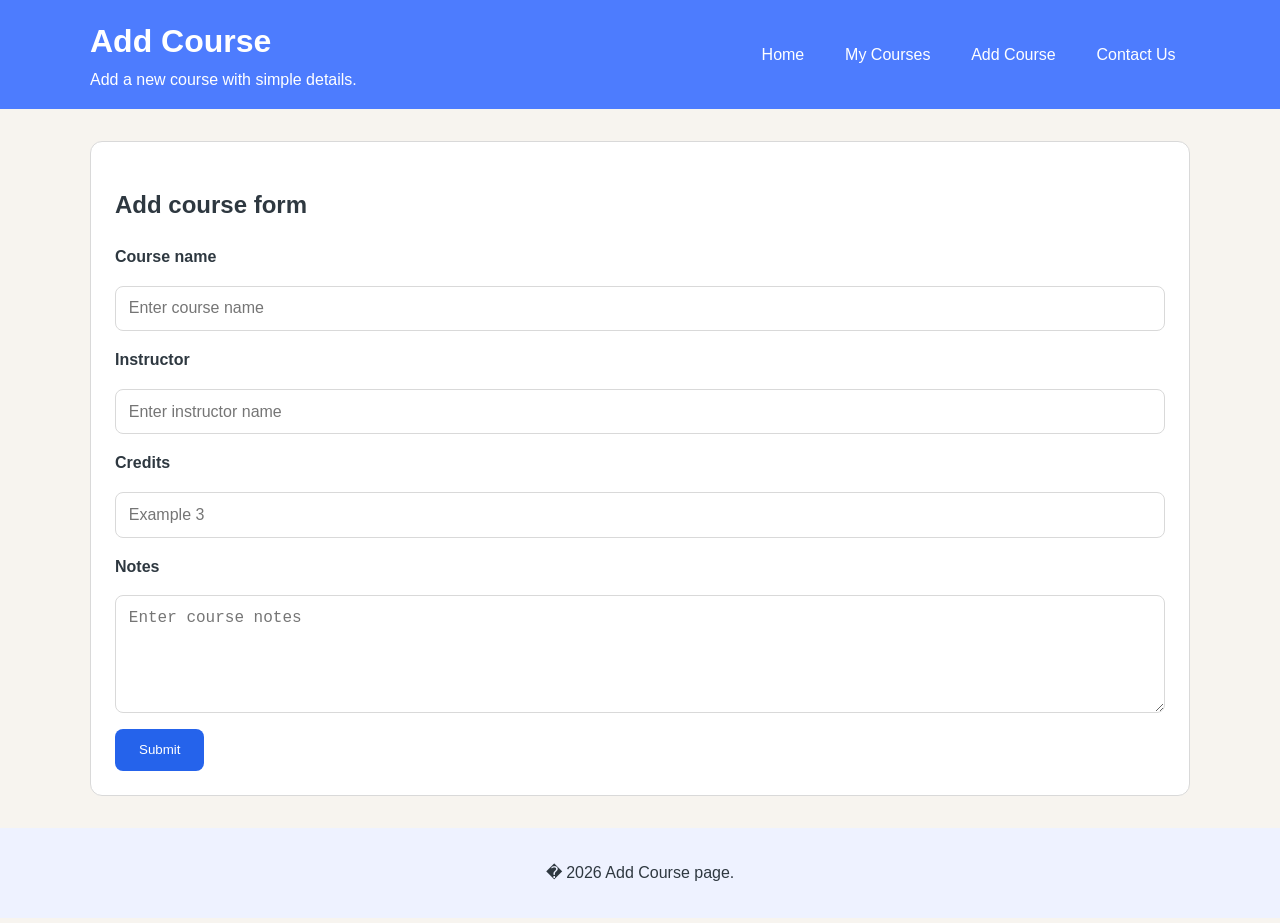
==== add-course.html @ b7f3f4e0 "first commit" ====
<!DOCTYPE html>
<html lang="en">
<head>
  <meta charset="UTF-8">
  <meta name="viewport" content="width=device-width, initial-scale=1.0">
  <title>Add Course | Course Website</title>
  <link rel="stylesheet" href="styles.css">
</head>
<body>
  <header>
    <div class="container header-inner">
      <div>
        <h1>Add Course</h1>
        <p>Add a new course with simple details.</p>
      </div>
      <nav>
        <a href="index.html">Home</a>
        <a href="my-courses.html">My Courses</a>
        <a href="add-course.html">Add Course</a>
        <a href="contact.html">Contact Us</a>
      </nav>
    </div>
  </header>

  <main>
    <section class="container form-section">
      <h2>Add course form</h2>
      <form>
        <label for="course-name">Course name</label>
        <input type="text" id="course-name" name="course-name" placeholder="Enter course name">

        <label for="instructor">Instructor</label>
        <input type="text" id="instructor" name="instructor" placeholder="Enter instructor name">

        <label for="credits">Credits</label>
        <input type="number" id="credits" name="credits" min="1" max="10" placeholder="Example 3">

        <label for="notes">Notes</label>
        <textarea id="notes" name="notes" rows="5" placeholder="Enter course notes"></textarea>

        <button type="submit">Submit</button>
      </form>
    </section>
  </main>

  <footer>
    <div class="container footer-inner">
      <p>� 2026 Add Course page.</p>
    </div>
  </footer>
</body>
</html>
---- styles.css ----
:root {
  --main-bg: #f7f4ef;
  --nav-bg: #4d7cfe;
  --nav-text: #ffffff;
  --card-bg: #ffffff;
  --border: #d9d9d9;
  --text: #2e3840;
  --accent: #2563eb;
}

* {
  box-sizing: border-box;
}

body {
  margin: 0;
  font-family: Arial, sans-serif;
  background-color: var(--main-bg);
  color: var(--text);
  line-height: 1.6;
}

.container {
  width: min(1100px, 90%);
  margin: 0 auto;
}

header {
  background-color: var(--nav-bg);
  color: var(--nav-text);
}

.header-inner {
  display: flex;
  justify-content: space-between;
  align-items: center;
  gap: 1rem;
  padding: 1rem 0;
  flex-wrap: wrap;
}

header h1,
header p {
  margin: 0;
}

nav {
  display: flex;
  gap: 0.75rem;
  flex-wrap: wrap;
}

nav a {
  text-decoration: none;
  color: var(--nav-text);
  padding: 0.5rem 0.9rem;
  border-radius: 6px;
  transition: background-color 0.2s ease;
}

nav a:hover {
  background-color: rgba(255, 255, 255, 0.2);
}

main {
  padding: 2rem 0;
}

.hero {
  background-color: var(--card-bg);
  border: 1px solid var(--border);
  border-radius: 12px;
  padding: 2rem;
  margin-bottom: 1.5rem;
}

.info {
  display: grid;
  gap: 1rem;
}

.info article {
  background-color: var(--card-bg);
  border: 1px solid var(--border);
  border-radius: 10px;
  padding: 1.2rem;
}

footer {
  background-color: #eef2ff;
  padding: 1rem 0;
}

.footer-inner {
  text-align: center;
}

.table-section,
.form-section,
.contact-section {
  background-color: var(--card-bg);
  border: 1px solid var(--border);
  border-radius: 12px;
  padding: 1.5rem;
}

table {
  width: 100%;
  border-collapse: collapse;
  margin-top: 1rem;
}

thead {
  background-color: #eef4ff;
}

th,
td {
  border: 1px solid var(--border);
  padding: 0.9rem;
  text-align: left;
}

tbody tr:hover {
  background-color: #f2f7ff;
}

form {
  display: grid;
  gap: 1rem;
}

label {
  font-weight: bold;
}

input[type="text"],
input[type="number"],
textarea {
  width: 100%;
  padding: 0.8rem;
  border: 1px solid var(--border);
  border-radius: 8px;
  font-size: 1rem;
}

input:focus,
textarea:focus {
  outline: 2px solid var(--accent);
}

button {
  width: fit-content;
  padding: 0.85rem 1.5rem;
  border: none;
  border-radius: 8px;
  background-color: var(--accent);
  color: white;
  cursor: pointer;
  transition: opacity 0.2s ease, transform 0.2s ease;
}

button:hover {
  opacity: 0.9;
  transform: translateY(-1px);
}

ul {
  list-style: none;
  padding: 0;
}

ul li {
  padding: 0.4rem 0;
}

@media (max-width: 768px) {
  .header-inner {
    flex-direction: column;
    align-items: flex-start;
  }

  nav {
    width: 100%;
    justify-content: space-between;
  }

  nav a {
    flex: 1 1 auto;
    text-align: center;
  }

  .info {
    grid-template-columns: 1fr;
  }
}

@media (max-width: 480px) {
  .hero,
  .table-section,
  .form-section,
  .contact-section {
    padding: 1rem;
  }

  th,
  td {
    padding: 0.7rem;
  }
}
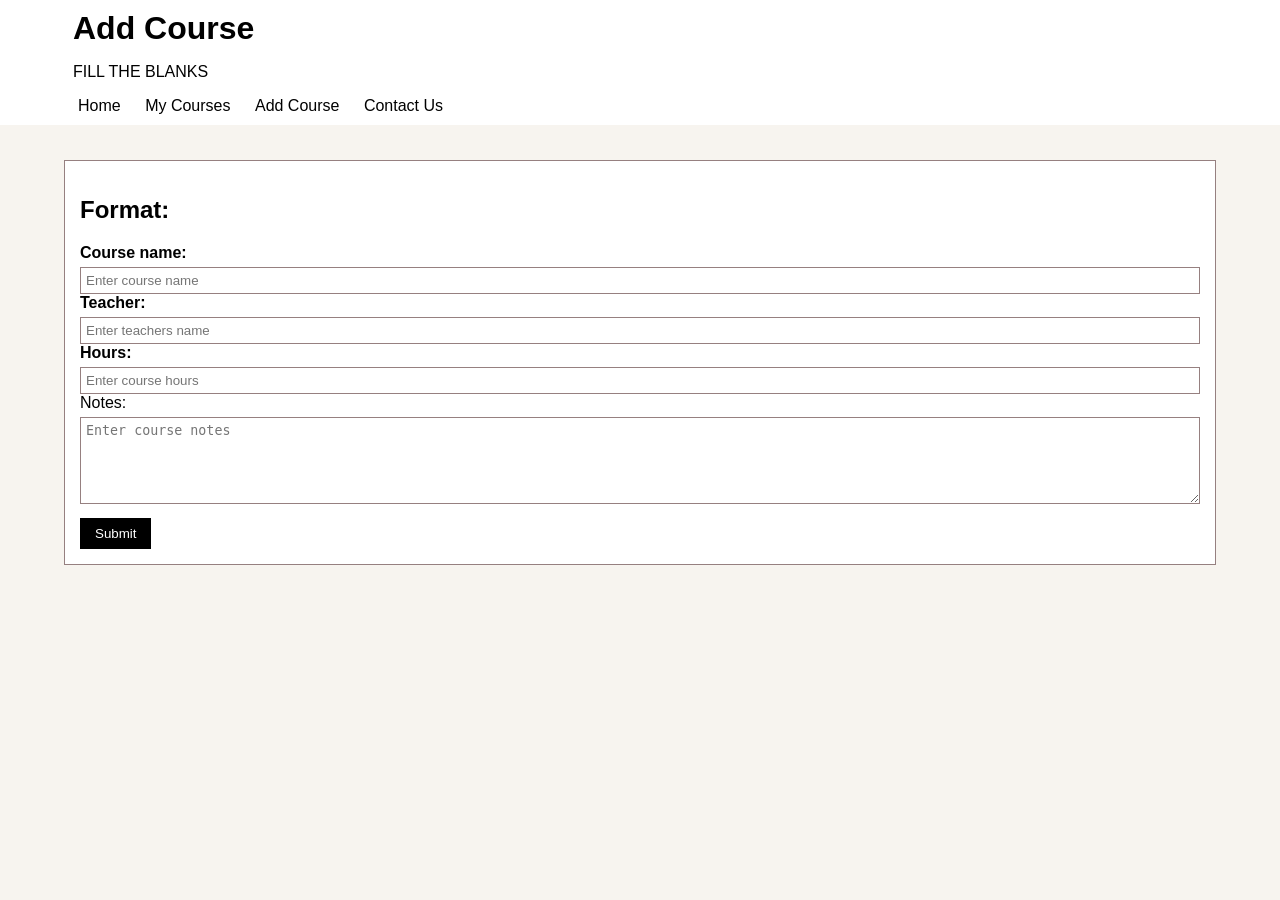
==== commit 93f3cc73: "changes" ====
--- a/add-course.html
+++ b/add-course.html
@@ -11,7 +11,7 @@
     <div class="container header-inner">
       <div>
         <h1>Add Course</h1>
-        <p>Add a new course with simple details.</p>
+        <p>FILL THE BLANKS</p>
       </div>
       <nav>
         <a href="index.html">Home</a>
@@ -24,29 +24,23 @@
 
   <main>
     <section class="container form-section">
-      <h2>Add course form</h2>
+      <h2>Format:</h2>
       <form>
-        <label for="course-name">Course name</label>
+        <label for="course-name"><b>Course name:</b></label>
         <input type="text" id="course-name" name="course-name" placeholder="Enter course name">
 
-        <label for="instructor">Instructor</label>
-        <input type="text" id="instructor" name="instructor" placeholder="Enter instructor name">
+        <label for="instructor"><b>Teacher:</b></label>
+        <input type="text" id="instructor" name="instructor" placeholder="Enter teachers name">
 
-        <label for="credits">Credits</label>
-        <input type="number" id="credits" name="credits" min="1" max="10" placeholder="Example 3">
+        <label for="credits"><b>Hours:</b></label>
+        <input type="number" id="credits" name="credits" min="1" max="10" placeholder="Enter course hours">
 
-        <label for="notes">Notes</label>
+        <label for="notes"><b></b>Notes:</b></label>
         <textarea id="notes" name="notes" rows="5" placeholder="Enter course notes"></textarea>
 
         <button type="submit">Submit</button>
       </form>
     </section>
   </main>
-
-  <footer>
-    <div class="container footer-inner">
-      <p>� 2026 Add Course page.</p>
-    </div>
-  </footer>
 </body>
 </html>
--- a/styles.css
+++ b/styles.css
@@ -1,210 +1,129 @@
-:root {
-  --main-bg: #f7f4ef;
-  --nav-bg: #4d7cfe;
-  --nav-text: #ffffff;
-  --card-bg: #ffffff;
-  --border: #d9d9d9;
-  --text: #2e3840;
-  --accent: #2563eb;
-}
-
 * {
   box-sizing: border-box;
 }
 
 body {
   margin: 0;
-  font-family: Arial, sans-serif;
-  background-color: var(--main-bg);
-  color: var(--text);
-  line-height: 1.6;
+  font-family: Arial;
+  background-color: #f7f4ef;
+  color: black;
 }
 
 .container {
-  width: min(1100px, 90%);
-  margin: 0 auto;
+  width: 90%;
+  margin: auto;
 }
 
+/* header */
 header {
-  background-color: var(--nav-bg);
-  color: var(--nav-text);
+  background-color: white;
+  padding: 10px;
 }
 
 .header-inner {
-  display: flex;
-  justify-content: space-between;
-  align-items: center;
-  gap: 1rem;
-  padding: 1rem 0;
-  flex-wrap: wrap;
+  display: block;
 }
 
-header h1,
-header p {
+header h1 {
   margin: 0;
 }
 
 nav {
-  display: flex;
-  gap: 0.75rem;
-  flex-wrap: wrap;
+  margin-top: 10px;
 }
 
 nav a {
   text-decoration: none;
-  color: var(--nav-text);
-  padding: 0.5rem 0.9rem;
-  border-radius: 6px;
-  transition: background-color 0.2s ease;
+  color: black;
+  margin-right: 10px;
+  padding: 5px;
 }
 
 nav a:hover {
-  background-color: rgba(255, 255, 255, 0.2);
+  background-color: #ddd;
 }
 
+/* main */
 main {
-  padding: 2rem 0;
+  padding: 20px 0;
 }
 
 .hero {
-  background-color: var(--card-bg);
-  border: 1px solid var(--border);
-  border-radius: 12px;
-  padding: 2rem;
-  margin-bottom: 1.5rem;
+  background-color: white;
+  border: 1px solid #968080;
+  padding: 20px;
+  margin-bottom: 15px;
 }
 
+/* info */
 .info {
-  display: grid;
-  gap: 1rem;
+  display: block;
 }
 
 .info article {
-  background-color: var(--card-bg);
-  border: 1px solid var(--border);
-  border-radius: 10px;
-  padding: 1.2rem;
+  background-color: white;
+  border: 1px solid #968080;
+  padding: 10px;
+  margin-bottom: 10px;
 }
 
-footer {
-  background-color: #eef2ff;
-  padding: 1rem 0;
-}
-
-.footer-inner {
-  text-align: center;
-}
-
-.table-section,
-.form-section,
-.contact-section {
-  background-color: var(--card-bg);
-  border: 1px solid var(--border);
-  border-radius: 12px;
-  padding: 1.5rem;
+/* table */
+.table-section {
+  background-color: white;
+  border: 1px solid #968080;
+  padding: 15px;
 }
 
 table {
   width: 100%;
-  border-collapse: collapse;
-  margin-top: 1rem;
+  border: 1px solid #968080;
+}
+
+th, td {
+  border: 1px solid #968080;
+  padding: 10px;
 }
 
 thead {
   background-color: #eef4ff;
 }
 
-th,
-td {
-  border: 1px solid var(--border);
-  padding: 0.9rem;
-  text-align: left;
+/* form */
+.form-section {
+  background-color: white;
+  border: 1px solid #968080;
+  padding: 15px;
+  margin-top: 15px;
 }
 
-tbody tr:hover {
-  background-color: #f2f7ff;
-}
-
-form {
-  display: grid;
-  gap: 1rem;
-}
-
-label {
-  font-weight: bold;
-}
-
-input[type="text"],
-input[type="number"],
-textarea {
+input, textarea {
   width: 100%;
-  padding: 0.8rem;
-  border: 1px solid var(--border);
-  border-radius: 8px;
-  font-size: 1rem;
-}
-
-input:focus,
-textarea:focus {
-  outline: 2px solid var(--accent);
+  padding: 5px;
+  margin-top: 5px;
+  border: 1px solid #968080;
 }
 
 button {
-  width: fit-content;
-  padding: 0.85rem 1.5rem;
+  margin-top: 10px;
+  padding: 8px 15px;
+  background-color: black;
+  color: white;
   border: none;
-  border-radius: 8px;
-  background-color: var(--accent);
-  color: white;
-  cursor: pointer;
-  transition: opacity 0.2s ease, transform 0.2s ease;
 }
 
-button:hover {
-  opacity: 0.9;
-  transform: translateY(-1px);
+/* footer */
+footer {
+  background-color: black;
+  color: white;
+  text-align: center;
+  padding: 10px;
 }
 
-ul {
-  list-style: none;
-  padding: 0;
-}
-
-ul li {
-  padding: 0.4rem 0;
-}
-
-@media (max-width: 768px) {
-  .header-inner {
-    flex-direction: column;
-    align-items: flex-start;
-  }
-
-  nav {
-    width: 100%;
-    justify-content: space-between;
-  }
-
+/* responsive (بسيط جدا) */
+@media (max-width: 600px) {
   nav a {
-    flex: 1 1 auto;
-    text-align: center;
-  }
-
-  .info {
-    grid-template-columns: 1fr;
+    display: block;
+    margin-bottom: 5px;
   }
 }
 
-@media (max-width: 480px) {
-  .hero,
-  .table-section,
-  .form-section,
-  .contact-section {
-    padding: 1rem;
-  }
-
-  th,
-  td {
-    padding: 0.7rem;
-  }
-}
